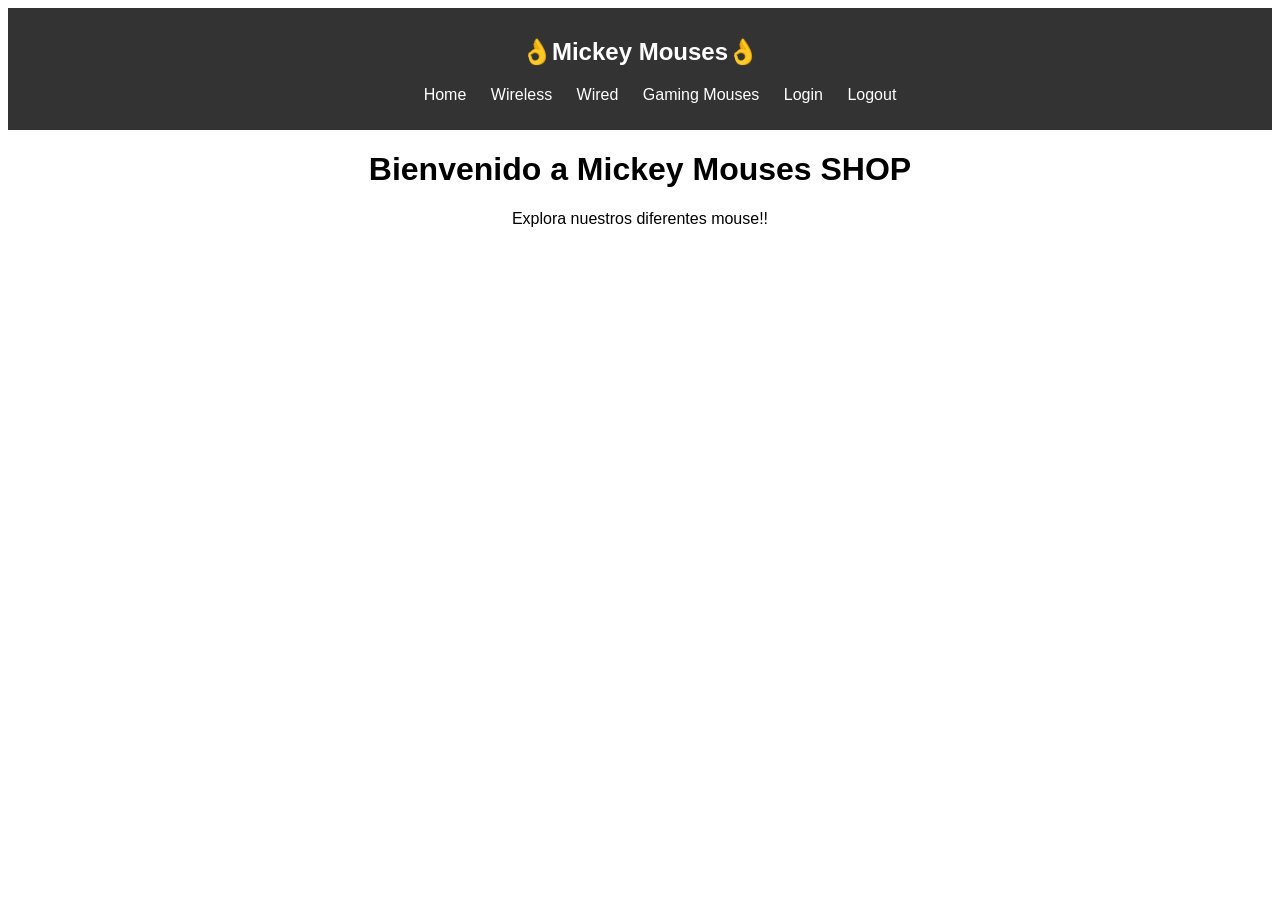
==== index.html @ 22bcb8e8 "Primera entrega proyecto web" ====
<!DOCTYPE html>
<html lang="es">
<head>
    <meta charset="UTF-8">
    <title>Mickey Mouses</title>
    <link rel="stylesheet" href="styles.css">
</head>
<body>

<nav>
    <h2>👌Mickey Mouses👌</h2>
    <ul>
        <li><a href="index.html">Home</a></li>
        <li><a href="categoria1.html">Wireless</a></li>
        <li><a href="categoria2.html">Wired</a></li>
        <li><a href="categoria3.html">Gaming Mouses</a></li>
        <li><a href="login.html">Login</a></li>
        <li><a href="#">Logout</a></li>
    </ul>
</nav>

<h1>Bienvenido a Mickey Mouses SHOP</h1>
<p>Explora nuestros diferentes mouse!!</p>

</body>
</html>
---- styles.css ----
body {
    font-family: Arial;
    text-align: center;
}

nav {
    background: #333;
    color: white;
    padding: 10px;
}

nav ul {
    list-style: none;
}

nav ul li {
    display: inline;
    margin: 10px;
}

nav a {
    color: white;
    text-decoration: none;
}
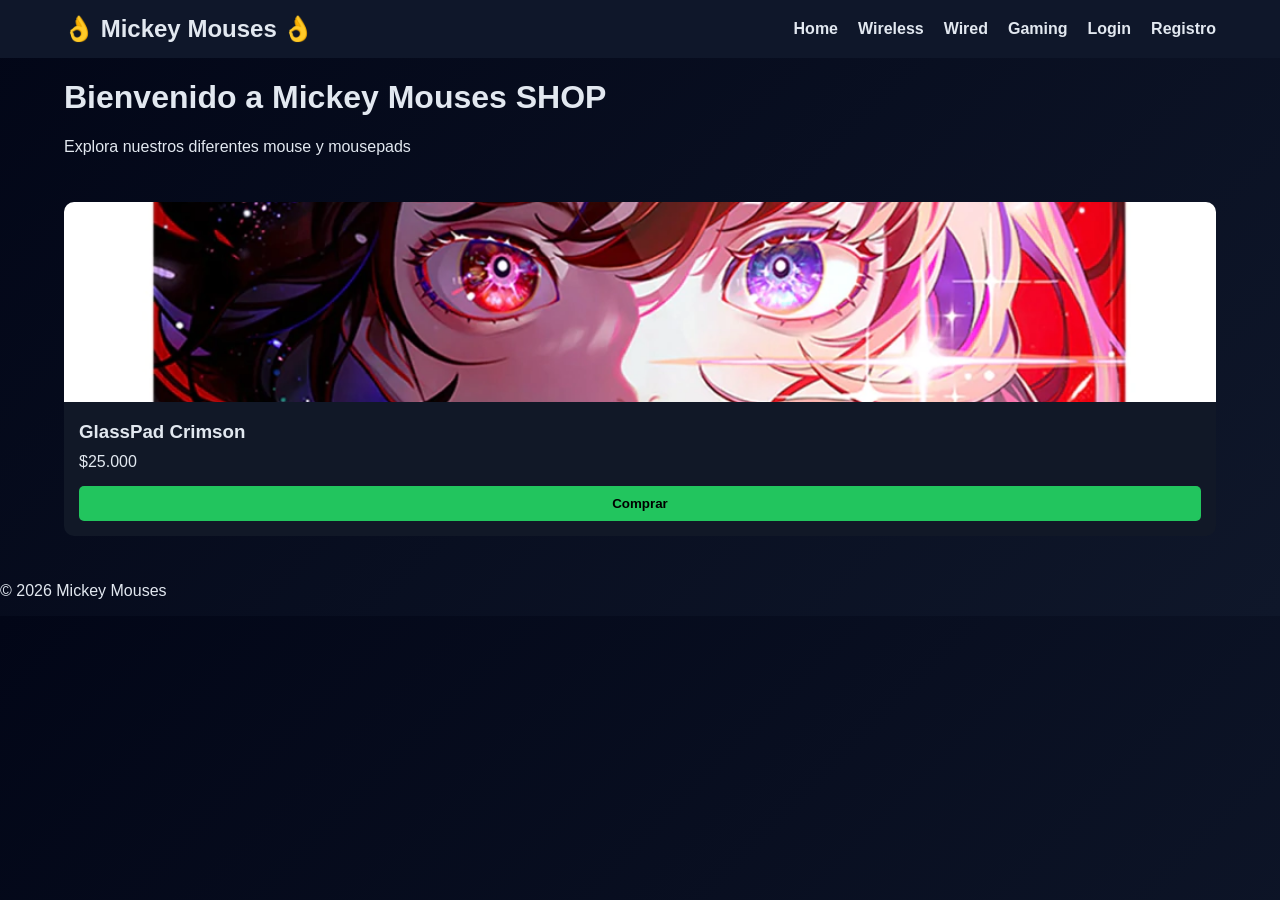
==== commit ffc04bc6: "Update de Estilos CSS" ====
--- a/index.html
+++ b/index.html
@@ -1,26 +1,45 @@
 <!DOCTYPE html>
 <html lang="es">
 <head>
-    <meta charset="UTF-8">
-    <title>Mickey Mouses</title>
-    <link rel="stylesheet" href="styles.css">
+  <meta charset="UTF-8">
+  <title>Mickey Mouses</title>
+  <link rel="stylesheet" href="styles.css">
 </head>
 <body>
 
 <nav>
-    <h2>👌Mickey Mouses👌</h2>
+  <div class="container">
+    <h1 class="logo">👌 Mickey Mouses 👌</h1>
     <ul>
-        <li><a href="index.html">Home</a></li>
-        <li><a href="categoria1.html">Wireless</a></li>
-        <li><a href="categoria2.html">Wired</a></li>
-        <li><a href="categoria3.html">Gaming Mouses</a></li>
-        <li><a href="login.html">Login</a></li>
-        <li><a href="#">Logout</a></li>
+      <li><a href="index.html">Home</a></li>
+      <li><a href="categoria1.html">Wireless</a></li>
+      <li><a href="categoria2.html">Wired</a></li>
+      <li><a href="categoria3.html">Gaming</a></li>
+      <li><a href="login.html">Login</a></li>
+      <li><a href="registro.html">Registro</a></li>
     </ul>
+  </div>
 </nav>
 
-<h1>Bienvenido a Mickey Mouses SHOP</h1>
-<p>Explora nuestros diferentes mouse!!</p>
+<div class="container">
+  <h1>Bienvenido a Mickey Mouses SHOP</h1>
+  <p>Explora nuestros diferentes mouse y mousepads</p>
+
+  <div class="grid-productos">
+    <div class="card">
+      <img src="Imagenes_Mouses/atk-gp-crimson-00-d5de20f47f278d935417686759967231-1024-1024.webp" alt="MousePad">
+      <div class="card-content">
+        <h3>GlassPad Crimson</h3>
+        <p>$25.000</p>
+        <button>Comprar</button>
+      </div>
+    </div>
+  </div>
+</div>
+
+<footer>
+  <p>© 2026 Mickey Mouses</p>
+</footer>
 
 </body>
 </html>
--- a/styles.css
+++ b/styles.css
@@ -1,24 +1,159 @@
-body {
-    font-family: Arial;
-    text-align: center;
+:root {
+  --color-primary: #0f172a;
+  --color-secondary: #1e293b;
+  --color-accent: #22c55e;
+  --color-text: #e2e8f0;
+  --color-bg: #020617;
+  --color-card: #111827;
 }
 
+
+* {
+  box-sizing: border-box;
+}
+
+body {
+  margin: 0;
+  font-family: Arial, sans-serif;
+  background: linear-gradient(135deg, #020617, #0f172a);
+  color: var(--color-text);
+}
+
+
+.container {
+  width: 90%;
+  margin: auto;
+}
+
+
 nav {
-    background: #333;
-    color: white;
-    padding: 10px;
+  background: var(--color-primary);
+  padding: 15px 0;
+}
+
+nav .container {
+  display: flex;
+  justify-content: space-between;
+  align-items: center;
+}
+
+.logo {
+  margin: 0;
+  font-size: 24px;
 }
 
 nav ul {
-    list-style: none;
-}
-
-nav ul li {
-    display: inline;
-    margin: 10px;
+  list-style: none;
+  display: flex;
+  gap: 20px;
+  margin: 0;
+  padding: 0;
 }
 
 nav a {
-    color: white;
-    text-decoration: none;
+  color: var(--color-text);
+  text-decoration: none;
+  font-weight: bold;
+  transition: 0.2s;
+}
+
+nav a:hover {
+  color: var(--color-accent);
+}
+
+
+.grid-productos {
+  display: grid;
+  grid-template-columns: repeat(auto-fit, minmax(250px, 1fr));
+  gap: 20px;
+  padding: 30px 0;
+}
+
+
+.card {
+  background: var(--color-card);
+  border-radius: 10px;
+  overflow: hidden;
+  transition: transform 0.2s, box-shadow 0.2s;
+}
+
+.card:hover {
+  transform: scale(1.03);
+  box-shadow: 0 5px 20px rgba(0,0,0,0.5);
+}
+
+.card img {
+  width: 100%;
+  height: 200px;
+  object-fit: cover;
+  object-position: center;
+}
+
+.card-content {
+  padding: 15px;
+}
+
+.card h3 {
+  margin: 0 0 10px 0;
+}
+
+.card p {
+  margin: 5px 0;
+}
+
+.card button {
+  width: 100%;
+  padding: 10px;
+  margin-top: 10px;
+  background: var(--color-accent);
+  border: none;
+  border-radius: 5px;
+  font-weight: bold;
+  cursor: pointer;
+  transition: 0.2s;
+}
+
+.card button:hover {
+  opacity: 0.8;
+}
+
+
+.form-container {
+  max-width: 400px;
+  margin: 60px auto;
+  background: var(--color-card);
+  padding: 30px;
+  border-radius: 10px;
+  box-shadow: 0 5px 20px rgba(0,0,0,0.5);
+}
+
+.form-container h2 {
+  text-align: center;
+  margin-bottom: 20px;
+}
+
+.form-container input {
+  width: 100%;
+  padding: 10px;
+  margin: 10px 0;
+  border: none;
+  border-radius: 5px;
+}
+
+.form-container button {
+  width: 100%;
+  padding: 10px;
+  background: var(--color-accent);
+  border: none;
+  border-radius: 5px;
+  font-weight: bold;
+  cursor: pointer;
+}
+
+.form-container button:hover {
+  opacity: 0.8;
+}
+
+h1, h2, h3 {
+  color: var(--color-text);
 }
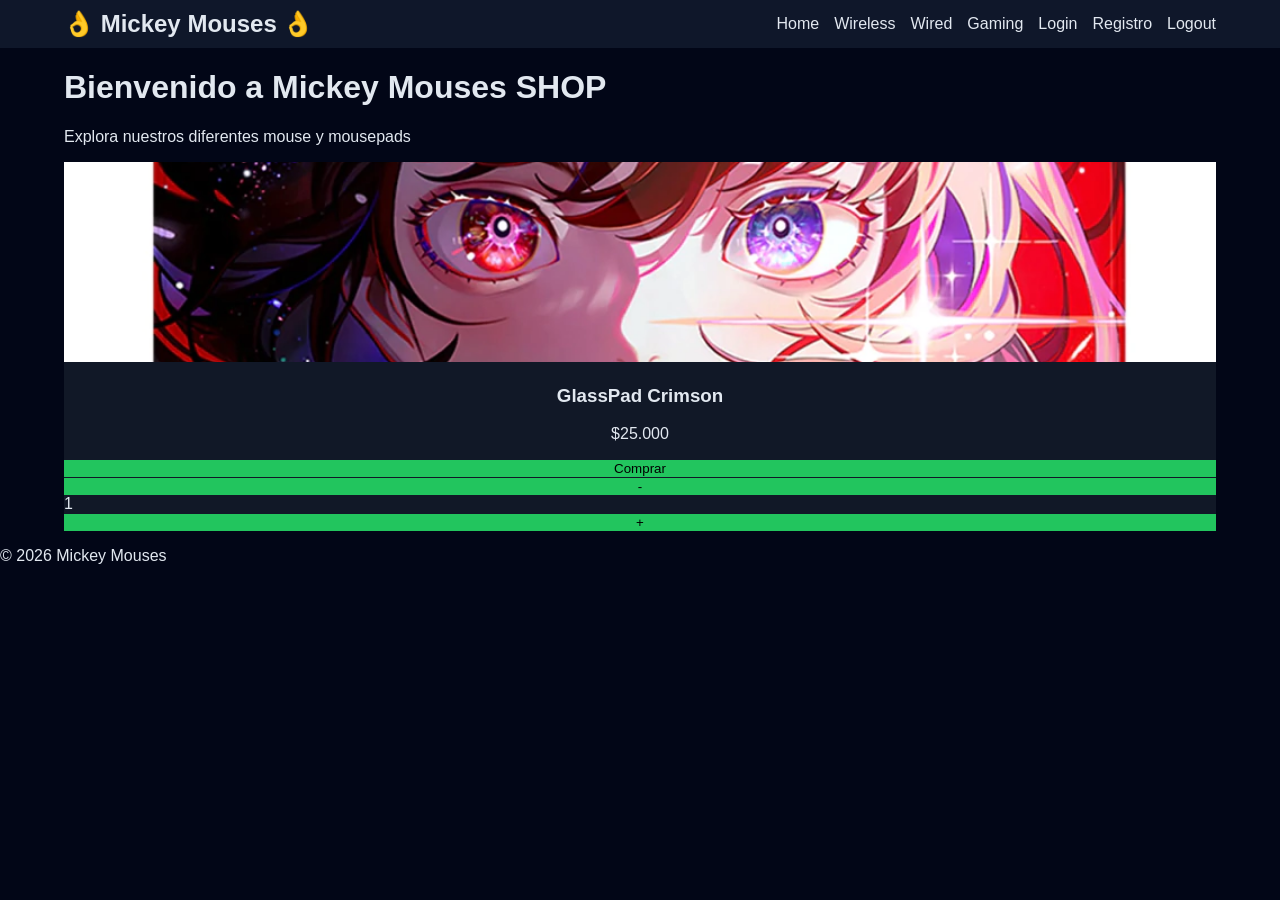
==== commit 74a67f72: "Version 3ra entrega" ====
--- a/index.html
+++ b/index.html
@@ -3,8 +3,9 @@
 <head>
   <meta charset="UTF-8">
   <title>Mickey Mouses</title>
-  <link rel="stylesheet" href="styles.css">
+  <link rel="stylesheet" href="./estilos/styles.css">
 </head>
+
 <body>
 
 <nav>
@@ -12,11 +13,12 @@
     <h1 class="logo">👌 Mickey Mouses 👌</h1>
     <ul>
       <li><a href="index.html">Home</a></li>
-      <li><a href="categoria1.html">Wireless</a></li>
-      <li><a href="categoria2.html">Wired</a></li>
-      <li><a href="categoria3.html">Gaming</a></li>
-      <li><a href="login.html">Login</a></li>
-      <li><a href="registro.html">Registro</a></li>
+      <li><a href="./page/categoria1.html">Wireless</a></li>
+      <li><a href="./page/categoria2.html">Wired</a></li>
+      <li><a href="./page/categoria3.html">Gaming</a></li>
+      <li><a href="./page/login.html">Login</a></li>
+      <li><a href="./page/registro.html">Registro</a></li>
+      <li><a href="#" id="logoutBtn">Logout</a></li>
     </ul>
   </div>
 </nav>
@@ -40,6 +42,8 @@
 <footer>
   <p>© 2026 Mickey Mouses</p>
 </footer>
-
+  <script src="./js/navbar.js"></script>
+  <script src="./js/logout.js"></script>
+  <script src="./js/products.js"></script>
 </body>
 </html>
--- a/estilos/styles.css
+++ b/estilos/styles.css
@@ -0,0 +1,99 @@
+
+:root {
+  --color-primary: #0f172a;
+  --color-accent: #22c55e;
+  --color-text: #e2e8f0;
+  --color-bg: #020617;
+  --color-card: #111827;
+}
+
+
+body {
+  margin: 0;
+  font-family: Arial, sans-serif;
+  background-color: var(--color-bg);
+  color: var(--color-text);
+}
+
+
+.container {
+  width: 90%;
+  margin: auto;
+}
+
+
+nav {
+  background-color: var(--color-primary);
+}
+
+nav .container {
+  display: flex;
+  justify-content: space-between;
+  align-items: center;
+}
+
+.logo {
+  margin: 10px 0;
+}
+
+nav ul {
+  list-style: none;
+  display: flex;
+  gap: 15px;
+  margin: 0;
+}
+
+nav a {
+  color: var(--color-text);
+  text-decoration: none;
+}
+
+
+.grid-productos {
+  display: grid;
+  grid-template-columns: repeat(auto-fit, minmax(250px, 1fr)); /* Esto lo uso tambien para que se ajuste dependiendo de la pantalla, tipo celular, tablet etc*/
+  gap: 15px;
+}
+
+
+.card {
+  background-color: var(--color-card);
+  border-radius: 8px;
+}
+
+
+.card img {
+  width: 100%;
+  height: 200px;
+  object-fit: cover;
+}
+
+
+.card-content {
+  text-align: center;
+}
+
+.card button {
+  width: 100%;
+  background-color: var(--color-accent);
+  border: none;
+}
+
+
+.form-container {
+  max-width: 350px;
+  margin: 40px auto;
+  background-color: var(--color-card);
+  text-align: center;
+}
+
+.form-container input {
+  width: 90%;
+  margin: 5px;
+}
+
+.form-container button {
+  width: 90%;
+  background-color: var(--color-accent);
+  border: none;
+}
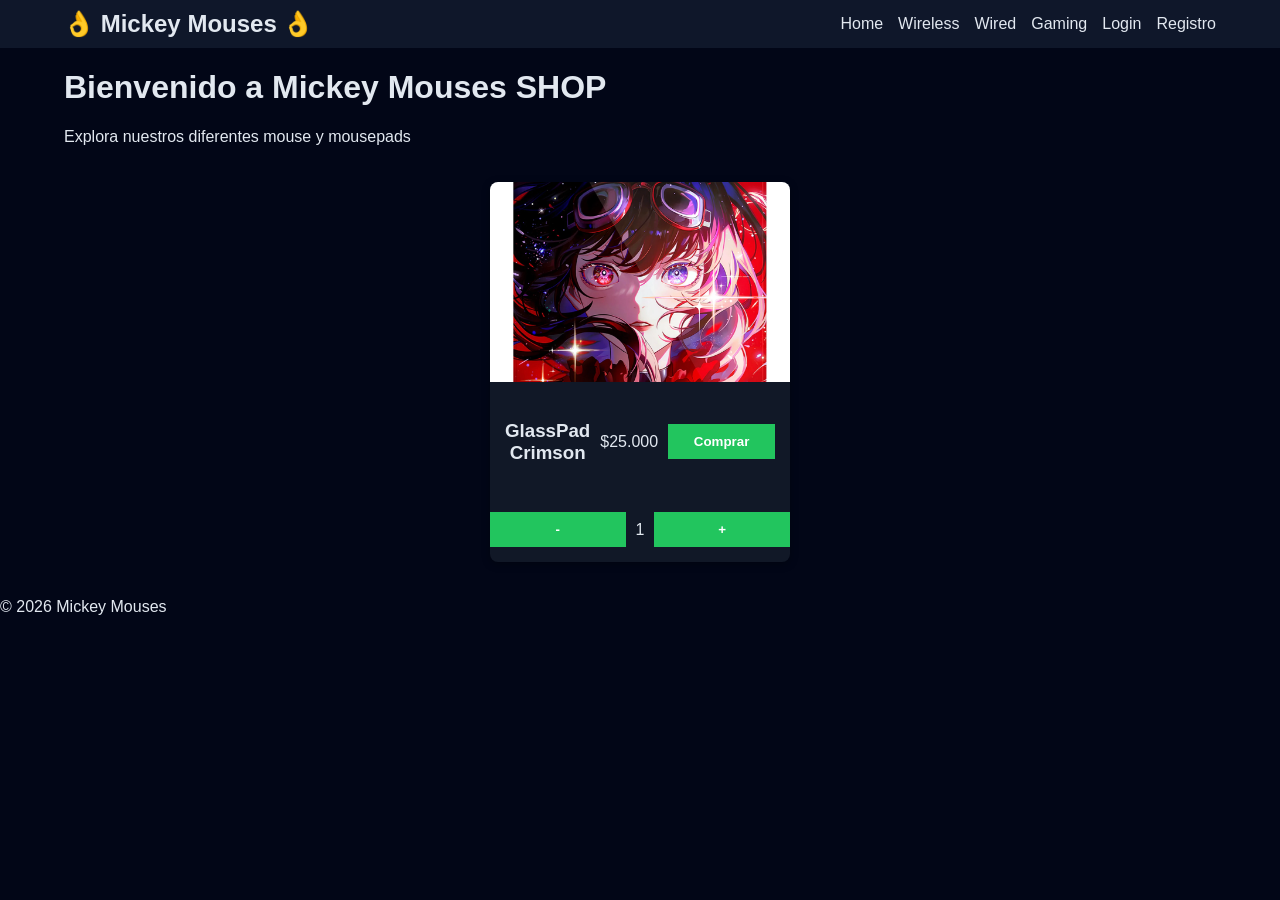
==== commit f8ad8d05: "navbar dinamico y correcciones de las cards" ====
--- a/index.html
+++ b/index.html
@@ -8,20 +8,7 @@
 
 <body>
 
-<nav>
-  <div class="container">
-    <h1 class="logo">👌 Mickey Mouses 👌</h1>
-    <ul>
-      <li><a href="index.html">Home</a></li>
-      <li><a href="./page/categoria1.html">Wireless</a></li>
-      <li><a href="./page/categoria2.html">Wired</a></li>
-      <li><a href="./page/categoria3.html">Gaming</a></li>
-      <li><a href="./page/login.html">Login</a></li>
-      <li><a href="./page/registro.html">Registro</a></li>
-      <li><a href="#" id="logoutBtn">Logout</a></li>
-    </ul>
-  </div>
-</nav>
+<div id="navbar"></div>
 
 <div class="container">
   <h1>Bienvenido a Mickey Mouses SHOP</h1>
--- a/estilos/styles.css
+++ b/estilos/styles.css
@@ -51,14 +51,28 @@
 
 .grid-productos {
   display: grid;
-  grid-template-columns: repeat(auto-fit, minmax(250px, 1fr)); /* Esto lo uso tambien para que se ajuste dependiendo de la pantalla, tipo celular, tablet etc*/
-  gap: 15px;
+  grid-template-columns: repeat(auto-fit, minmax(250px, 300px));
+  justify-content: center;
+  gap: 20px;
+  padding: 20px;
+}
+
+.card div {
+  display: flex;
+  justify-content: center;
+  align-items: center;
+  gap: 10px;
+  margin-bottom: 15px;
+  
 }
 
 
 .card {
   background-color: var(--color-card);
   border-radius: 8px;
+  overflow: hidden;
+  box-shadow: 0 2px 8px rgba(0,0,0,0.3);
+  transition: transform 0.2s ease;
 }
 
 
@@ -71,12 +85,17 @@
 
 .card-content {
   text-align: center;
+  padding: 15px;
 }
 
 .card button {
   width: 100%;
   background-color: var(--color-accent);
   border: none;
+  padding: 10px;
+  cursor: pointer;
+  color: white;
+  font-weight: bold;
 }
 
 
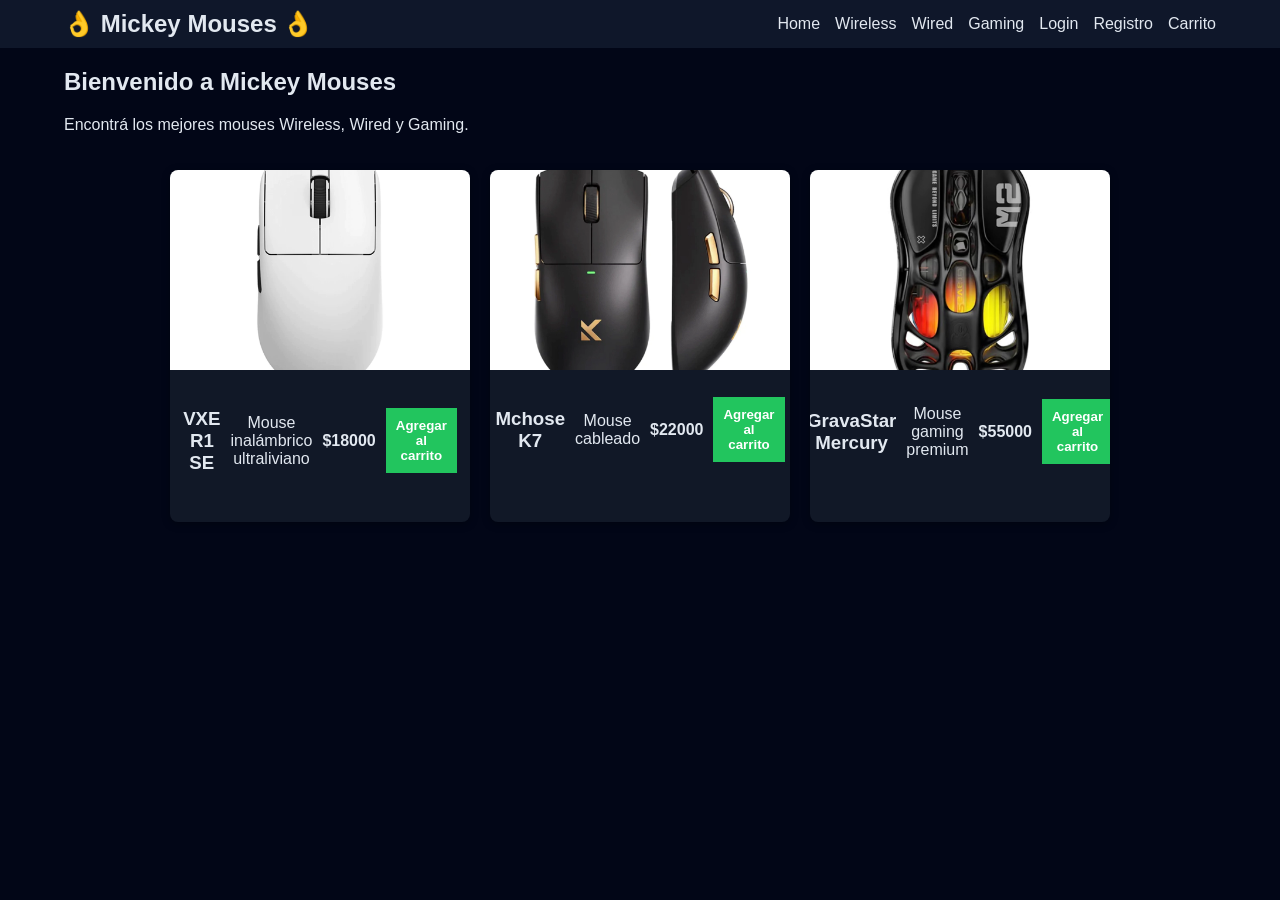
==== commit ab65dcb2: "Etapa 4 Avance" ====
--- a/index.html
+++ b/index.html
@@ -1,36 +1,33 @@
 <!DOCTYPE html>
 <html lang="es">
+
 <head>
-  <meta charset="UTF-8">
-  <title>Mickey Mouses</title>
-  <link rel="stylesheet" href="./estilos/styles.css">
+    <meta charset="UTF-8">
+    <meta name="viewport" content="width=device-width, initial-scale=1.0">
+    <title>Mickey Mouses - Home</title>
+
+    <link rel="stylesheet" href="./estilos/styles.css">
 </head>
 
 <body>
 
-<div id="navbar"></div>
+    <div id="navbar"></div>
 
-<div class="container">
-  <h1>Bienvenido a Mickey Mouses SHOP</h1>
-  <p>Explora nuestros diferentes mouse y mousepads</p>
+    <main class="container">
 
-  <div class="grid-productos">
-    <div class="card">
-      <img src="Imagenes_Mouses/atk-gp-crimson-00-d5de20f47f278d935417686759967231-1024-1024.webp" alt="MousePad">
-      <div class="card-content">
-        <h3>GlassPad Crimson</h3>
-        <p>$25.000</p>
-        <button>Comprar</button>
-      </div>
-    </div>
-  </div>
-</div>
+        <h2>Bienvenido a Mickey Mouses</h2>
 
-<footer>
-  <p>© 2026 Mickey Mouses</p>
-</footer>
-  <script src="./js/navbar.js"></script>
-  <script src="./js/logout.js"></script>
-  <script src="./js/products.js"></script>
+        <p>
+            Encontrá los mejores mouses Wireless, Wired y Gaming.
+        </p>
+
+        <div class="grid-productos" id="productos"></div>
+
+    </main>
+
+    <script src="./js/navbar.js"></script>
+    <script src="./js/products.js"></script>
+
 </body>
+
 </html>
--- a/estilos/styles.css
+++ b/estilos/styles.css
@@ -115,4 +115,17 @@
   width: 90%;
   background-color: var(--color-accent);
   border: none;
+}
+
+#carrito-container .card img {
+  width: 350px;
+  height: 350px;
+  object-fit: contain;
+  display: block;
+  margin: 0 auto;
+}
+
+#carrito-container .card {
+  max-width: 300px;
+  margin: 20px auto;
 }
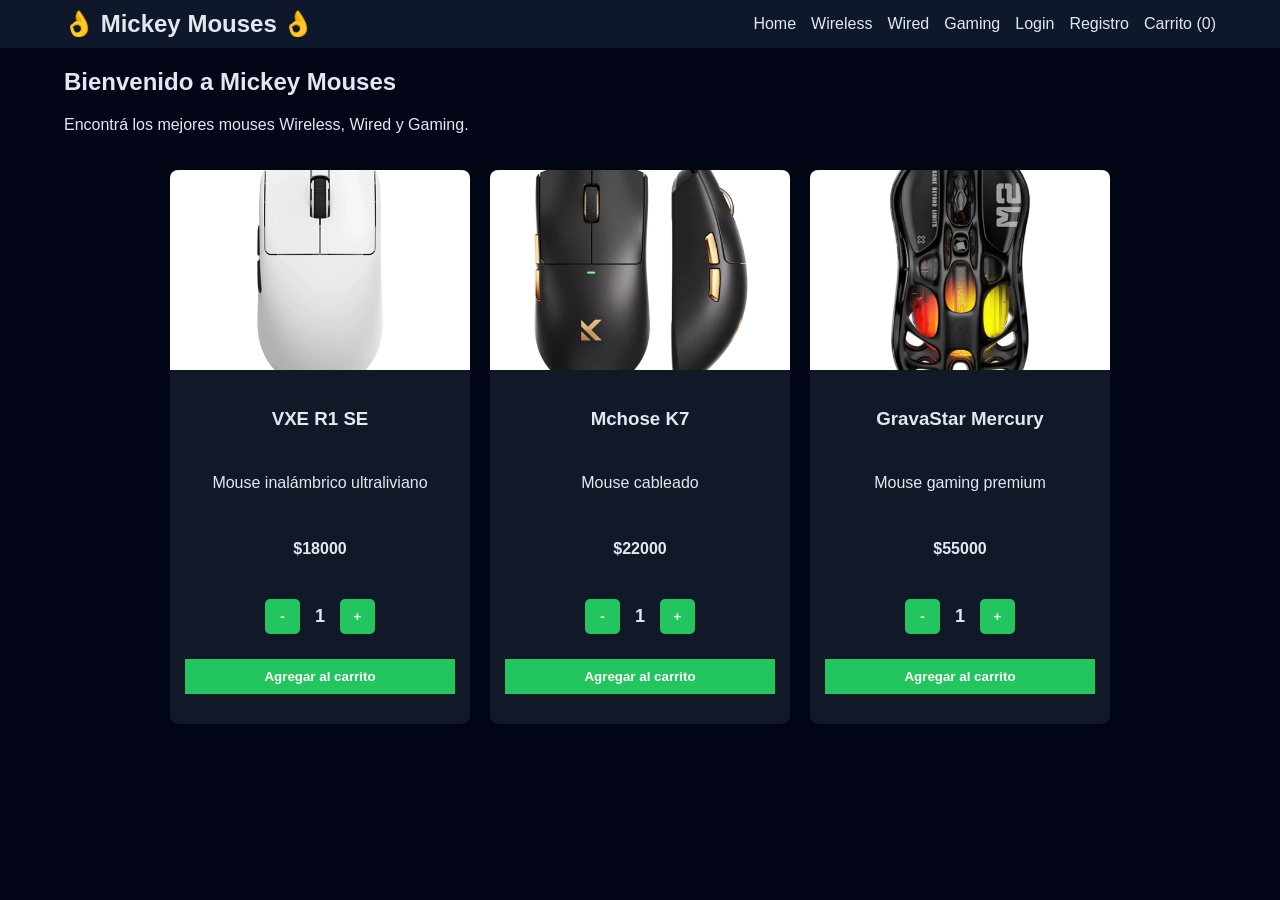
==== commit 260194e0: "Entrega etapa 4" ====
--- a/index.html
+++ b/index.html
@@ -13,6 +13,10 @@
 
     <div id="navbar"></div>
 
+    <div class="container">
+        <h2 id="bienvenida"></h2>
+    </div>
+    
     <main class="container">
 
         <h2>Bienvenido a Mickey Mouses</h2>
--- a/estilos/styles.css
+++ b/estilos/styles.css
@@ -84,11 +84,15 @@
 
 
 .card-content {
+  display: flex;
+  flex-direction: column;
+  align-items: center;
   text-align: center;
   padding: 15px;
+  gap: 10px;
 }
 
-.card button {
+.card-content > button {
   width: 100%;
   background-color: var(--color-accent);
   border: none;
@@ -128,4 +132,51 @@
 #carrito-container .card {
   max-width: 300px;
   margin: 20px auto;
+}
+
+#vaciarCarritoBtn {
+  background-color: var(--color-accent);
+  color: white;
+  border: none;
+  padding: 12px 20px;
+  border-radius: 8px;
+  cursor: pointer;
+  font-size: 16px;
+  font-weight: bold;
+  margin-bottom: 20px;
+  transition: transform 0.2s ease, opacity 0.2s ease;
+}
+
+#bienvenida {
+  color: var(--color-accent);
+  font-size: 1rem;
+  font-weight: normal;
+  margin-top: 20px;
+  margin-bottom: 10px;
+}
+
+.cantidad-control {
+  display: flex;
+  align-items: center;
+  justify-content: center;
+  gap: 10px;
+  margin: 10px 0;
+}
+
+.cantidad-control button {
+  width: 35px;
+  height: 35px;
+  background-color: var(--color-accent);
+  border: none;
+  color: white;
+  font-weight: bold;
+  cursor: pointer;
+  border-radius: 5px;
+}
+
+.cantidad-control span {
+  min-width: 20px;
+  text-align: center;
+  font-weight: bold;
+  font-size: 18px;
 }
